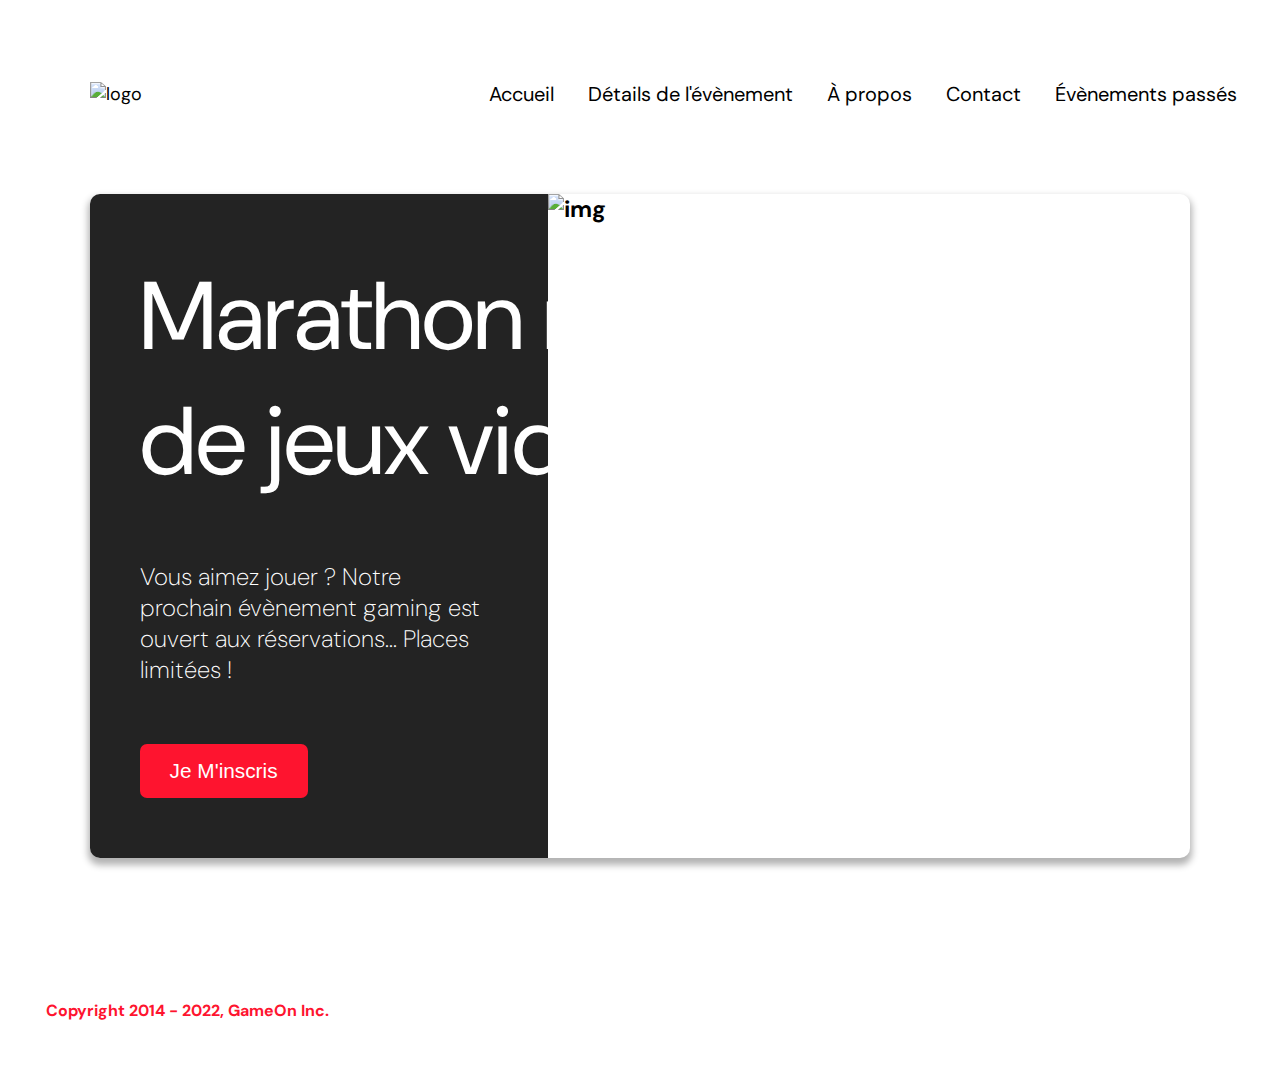
==== starterOnly/index.html @ c32585a4 "Responsive homepage" ====
<!DOCTYPE html>
<html lang="en">
  <head>
    <meta charset="utf-8" />
    <title>Reservation</title>
    <meta name="viewport" content="width=device-width,initial-scale=1" />
    <link rel="stylesheet" href="modal.css" />
    <link
      rel="stylesheet"
      href="https://cdnjs.cloudflare.com/ajax/libs/font-awesome/4.7.0/css/font-awesome.min.css"
    />
    <link rel="preconnect" href="https://fonts.googleapis.com" />
    <link rel="preconnect" href="https://fonts.gstatic.com" crossorigin />
    <link
      href="https://fonts.googleapis.com/css2?family=DM+Sans:ital,opsz,wght@0,9..40,100..1000;1,9..40,100..1000&display=swap"
      rel="stylesheet"
    />
  </head>
  <body>
    <div>
      <div class="topnav" id="myTopnav">
        <div class="header-logo">
          <img alt="logo" src="Logo.png" width="auto" height="auto" />
        </div>
        <div class="main-navbar">
          <a href="#" class="nav_links"><span>Accueil</span></a>
          <a href="#" class="nav_links"><span>Détails de l'évènement</span></a>
          <a href="#" class="nav_links"><span>À propos</span></a>
          <a href="#" class="nav_links"><span>Contact</span></a>
          <a href="#" class="nav_links"><span>Évènements passés</span></a>
          <a href="javascript:void(0);" class="icon" onclick="editNav()">
            <i class="fa fa-bars"></i>
          </a>
        </div>
      </div>
      <main>
        <div class="hero-section">
          <div class="hero-content">
            <h1 class="hero-headline">
              Marathon national<br />
              de jeux vidéos
            </h1>
            <p class="hero-text">
              Vous aimez jouer ? Notre prochain évènement gaming est ouvert aux
              réservations... Places limitées !
            </p>
            <button class="btn-signup modal-btn">je m'inscris</button>
          </div>
          <div class="hero-img">
            <img src="./bg_img.jpg" alt="img" />
          </div>
          <div class="btn-signup-wrapper">
            <button class="btn-signup modal-btn">je m'inscris</button>
          </div>
        </div>

        <div class="bground">
          <div class="topnav" id="myTopnav">
            <div class="header-logo">
              <img alt="logo" src="Logo.png" width="auto" height="auto" />
            </div>
            <div class="main-navbar">
              <a href="#" class="nav_links"><span>Accueil</span></a>
              <a href="#" class="nav_links"
                ><span>Détails de l'évènement</span></a
              >
              <a href="#" class="nav_links"><span>À propos</span></a>
              <a href="#" class="nav_links"><span>Contact</span></a>
              <a href="#" class="nav_links"><span>Évènements passés</span></a>
              <a href="javascript:void(0);" class="icon" onclick="editNav()">
                <i class="fa fa-bars"></i>
              </a>
            </div>
          </div>
          <div class="content">
            <span class="close"></span>
            <div class="modal-body">
              <form
                name="reserve"
                action="index.html"
                method="get"
                onsubmit="return validate();"
              >
                <div class="formData">
                  <label for="first">Prénom</label><br />
                  <input
                    class="text-control"
                    type="text"
                    id="first"
                    name="first"
                    minlength="2"
                    required
                  /><br />
                </div>
                <div class="formData">
                  <label for="last">Nom</label><br />
                  <input
                    class="text-control"
                    type="text"
                    id="last"
                    name="last"
                    required
                  /><br />
                </div>
                <div class="formData">
                  <label for="email">E-mail</label><br />
                  <input
                    class="text-control"
                    type="email"
                    id="email"
                    name="email"
                  /><br />
                </div>
                <div class="formData">
                  <label for="birthdate">Date de naissance</label><br />
                  <input
                    class="text-control"
                    type="date"
                    id="birthdate"
                    name="birthdate"
                  /><br />
                </div>
                <div class="formData">
                  <label for="quantity"
                    >À combien de tournois GameOn avez-vous déjà participé
                    ?</label
                  ><br />
                  <input
                    type="number"
                    class="text-control"
                    id="quantity"
                    name="quantity"
                    min="0"
                    max="99"
                    value="0"
                  />
                </div>
                <p class="text-label">
                  A quel tournoi souhaitez-vous participer cette année ?
                </p>
                <div class="formData">
                  <input
                    class="checkbox-input"
                    type="radio"
                    id="location1"
                    name="location"
                    value="New York"
                    checked
                  />
                  <label class="checkbox-label" for="location1">
                    <span class="checkbox-icon"></span>
                    New York</label
                  >
                  <input
                    class="checkbox-input"
                    type="radio"
                    id="location2"
                    name="location"
                    value="San Francisco"
                  />
                  <label class="checkbox-label" for="location2">
                    <span class="checkbox-icon"></span>
                    San Francisco</label
                  >
                  <input
                    class="checkbox-input"
                    type="radio"
                    id="location3"
                    name="location"
                    value="Seattle"
                  />
                  <label class="checkbox-label" for="location3">
                    <span class="checkbox-icon"></span>
                    Seattle</label
                  >
                  <input
                    class="checkbox-input"
                    type="radio"
                    id="location4"
                    name="location"
                    value="Chicago"
                  />
                  <label class="checkbox-label" for="location4">
                    <span class="checkbox-icon"></span>
                    Chicago</label
                  >
                  <input
                    class="checkbox-input"
                    type="radio"
                    id="location5"
                    name="location"
                    value="Boston"
                  />
                  <label class="checkbox-label" for="location5">
                    <span class="checkbox-icon"></span>
                    Boston</label
                  >
                  <input
                    class="checkbox-input"
                    type="radio"
                    id="location6"
                    name="location"
                    value="Portland"
                  />
                  <label class="checkbox-label" for="location6">
                    <span class="checkbox-icon"></span>
                    Portland</label
                  >
                </div>

                <div class="formData">
                  <input
                    class="checkbox-input"
                    type="checkbox"
                    id="checkbox1"
                    checked
                    required
                  />
                  <label class="checkbox2-label" for="checkbox1" required>
                    <span class="checkbox-icon"></span>
                    J'ai lu et accepté les conditions d'utilisation.
                  </label>
                  <br />
                  <input
                    class="checkbox-input"
                    type="checkbox"
                    id="checkbox2"
                  />
                  <label class="checkbox2-label" for="checkbox2">
                    <span class="checkbox-icon"></span>
                    Je Je souhaite être prévenu des prochains évènements.
                  </label>
                  <br />
                </div>
                <input
                  class="btn-submit"
                  type="submit"
                  class="button"
                  value="C'est parti"
                />
              </form>
            </div>
          </div>
        </div>
      </main>
      <footer>
        <p class="copyrights">Copyright 2014 - 2022, GameOn Inc.</p>
      </footer>
      <script src="modal.js"></script>
    </div>
  </body>
</html>
---- starterOnly/modal.css ----
:root {
  --font-default: "DM Sans", Arial, Helvetica, sans-serif;
  --font-slab: var(--font-default);
  --modal-duration: 0.8s;
}
* {
  box-sizing: border-box;
  margin: 0;
  padding: 0;
}
/* Landing Page */

body {
  margin: 0;
  display: flex;
  flex-direction: column;
  align-items: center;
  background-image: url("background.png");
  font-family: var(--font-default);
  font-size: 18px;
  margin: 0 auto;
}

p {
  margin-bottom: 0;
  padding: 0.5vw;
}

img {
  padding-right: 1rem;
}

.topnav {
  display: flex;
  align-items: center;
  justify-content: space-between;
  overflow: hidden;
  margin-left: 5%;
  margin-top: 5%;
  padding-left: 2vw;
  padding-right: 2vw;
  max-width: 1300px;
}
.header-logo {
  float: left;
}
.main-navbar {
  float: right;
}

.nav_links {
  margin-top: 2rem;
  width: fit-content;
}

.topnav a {
  float: left;
  display: block;
  color: #000000;
  text-align: center;
  padding: 12px 12px;
  margin: 5px;
  text-decoration: none;
  font-size: 20px;
  font-family: "DM Sans";
}

.topnav .nav_links:hover {
  background-color: #ff0000;
  color: #ffffff;
  border-radius: 15px;
  text-decoration: underline;
  text-underline-offset: 5px;
  text-decoration-thickness: 1px;
}

.topnav .icon {
  display: none;
  color: #ff001b;
  font-size: 30px;
}

@media screen and (max-width: 1200px) {
  .topnav {
    align-items: flex-start;
    margin-right: 5%;
  }
  .topnav a {
    display: none;
  }
  .topnav a.icon {
    float: right;
    display: flex;
    margin: 0;
    padding: 0;
  }

  .topnav.responsive {
    position: relative;
  }
  .topnav.responsive .icon {
    position: absolute;
    right: 0;
    top: 0;
  }
  .topnav.responsive a {
    float: none;
    display: block;
    text-align: left;
  }
}

/*@media screen and (max-width: 540px) {
  .topnav a {
    display: none;
  }
  .topnav a.icon {
    float: right;
    display: block;
    margin-top: -15px;
  }
}*/

main {
  font-size: 130%;
  font-weight: bolder;
  color: black;
  padding-top: 0.5vw;
  padding-left: 2vw;
  padding-right: 2vw;
  margin: 1px 20px 15px;
  border-radius: 2rem;
  text-align: justify;
  max-width: 1300px;
  margin: 5%;
}

.modal-btn {
  font-size: 145%;
  background: #fe142f;
  display: flex;
  margin: auto;
  padding: 2em;
  color: #fff;
  padding: 0.75rem 2.5rem;
  border-radius: 1rem;
  cursor: pointer;
}

.modal-btn:hover {
  background: #3876ac;
}

footer {
  margin: 20px;
  padding: 10px;
  font-family: var(--font-slab);
  padding: 2vh 2vw;
}

/* Modal form */

.button {
  background: #fe142f;
  margin-top: 0.5em;
  padding: 1em;
  color: #fff;
  border-radius: 15px;
  cursor: pointer;
  font-size: 16px;
}

.button:hover {
  background: #3876ac;
}

.smFont {
  font-size: 16px;
}

.bground {
  display: none;
  justify-content: center;
  align-items: center;
  position: fixed;
  z-index: 1;
  left: 0;
  top: 0;
  height: 100%;
  width: 100%;
  overflow: auto;
  background-color: white;
}

.content {
  margin: 5% auto;
  width: 100%;
  max-width: 500px;
  animation-name: modalopen;
  animation-duration: var(--modal-duration);
  background: #232323;
  border-radius: 10px;
  overflow: hidden;
  position: relative;
  color: #fff;
  padding-top: 10px;
}

.modal-body {
  padding: 15px 8%;
  margin: 15px auto;
}

label {
  font-family: var(--font-default);
  font-size: 17px;
  font-weight: normal;
  display: inline-block;
  margin-bottom: 11px;
}
input {
  padding: 8px;
  border: 0.8px solid #ccc;
  outline: none;
}
.text-control {
  margin: 0;
  padding: 8px;
  width: 100%;
  border-radius: 8px;
  font-size: 20px;
  height: 48px;
}
.formData[data-error]::after {
  content: attr(data-error);
  font-size: 0.4em;
  color: #e54858;
  display: block;
  margin-top: 7px;
  margin-bottom: 7px;
  text-align: right;
  line-height: 0.3;
  opacity: 0;
  transition: 0.3s;
}
.formData[data-error-visible="true"]::after {
  opacity: 1;
}
.formData[data-error-visible="true"] .text-control {
  border: 2px solid #e54858;
}
/* 
input[data-error]::after {
    content: attr(data-error);
    font-size: 0.4em;
    color: red;
} */
.checkbox-label,
.checkbox2-label {
  position: relative;
  margin-left: 36px;
  font-size: 12px;
  font-weight: normal;
}
.checkbox-label .checkbox-icon,
.checkbox2-label .checkbox-icon {
  display: block;
  width: 20px;
  height: 20px;
  border: 2px solid #279e7a;
  border-radius: 50%;
  text-indent: 29px;
  white-space: nowrap;
  position: absolute;
  left: -30px;
  top: -1px;
  transition: 0.3s;
}
.checkbox-label .checkbox-icon::after,
.checkbox2-label .checkbox-icon::after {
  content: "";
  width: 13px;
  height: 13px;
  background-color: #279e7a;
  border-radius: 50%;
  text-indent: 29px;
  white-space: nowrap;
  position: absolute;
  left: 50%;
  top: 50%;
  transform: translate(-50%, -50%);
  transition: 0.3s;
  opacity: 0;
}
.checkbox-input {
  display: none;
}
.checkbox-input:checked + .checkbox-label .checkbox-icon::after,
.checkbox-input:checked + .checkbox2-label .checkbox-icon::after {
  opacity: 1;
}
.checkbox-input:checked + .checkbox2-label .checkbox-icon {
  background: #279e7a;
}
.checkbox2-label .checkbox-icon {
  border-radius: 4px;
  border: 0;
  background: #c4c4c4;
}
.checkbox2-label .checkbox-icon::after {
  width: 7px;
  height: 4px;
  border-radius: 2px;
  background: transparent;
  border: 2px solid transparent;
  border-bottom-color: #fff;
  border-left-color: #fff;
  transform: rotate(-55deg);
  left: 21%;
  top: 19%;
}
.close {
  position: absolute;
  right: 15px;
  top: 15px;
  width: 32px;
  height: 32px;
  opacity: 1;
  cursor: pointer;
  transform: scale(0.7);
}
.close:before,
.close:after {
  position: absolute;
  left: 15px;
  content: " ";
  height: 33px;
  width: 3px;
  background-color: #fff;
}
.close:before {
  transform: rotate(45deg);
}
.close:after {
  transform: rotate(-45deg);
}
.btn-submit,
.btn-signup {
  background: #fe142f;
  display: block;
  margin: 0 auto;
  border-radius: 7px;
  font-size: 1rem;
  padding: 12px 82px;
  color: #fff;
  cursor: pointer;
  border: 0;
}
/* custom select styles */
.custom-select {
  position: relative;
  font-family: Arial;
  font-size: 1.1rem;
  font-weight: normal;
}

.custom-select select {
  display: none;
}
.select-selected {
  background-color: #fff;
}

/* Style the arrow inside the select element: */
.select-selected:after {
  position: absolute;
  content: "";
  top: 10px;
  right: 13px;
  width: 11px;
  height: 11px;
  border: 3px solid transparent;
  border-bottom-color: #f00;
  border-left-color: #f00;
  transform: rotate(-48deg);
  border-radius: 5px 0 5px 0;
}

/* Point the arrow upwards when the select box is open (active): */
.select-selected.select-arrow-active:after {
  transform: rotate(135deg);
  top: 13px;
}

.select-items div,
.select-selected {
  color: #000;
  padding: 11px 16px;
  border: 1px solid transparent;
  border-color: transparent transparent rgba(0, 0, 0, 0.1) transparent;
  cursor: pointer;
  border-radius: 8px;
  height: 48px;
}

/* Style items (options): */
.select-items {
  position: absolute;
  background-color: #fff;
  top: 89%;
  left: 0;
  right: 0;
  z-index: 99;
}

/* Hide the items when the select box is closed: */
.select-hide {
  display: none;
}

.select-items div:hover,
.same-as-selected {
  background-color: rgba(0, 0, 0, 0.1);
}
/* custom select end */
.text-label {
  font-weight: normal;
  font-size: 16px;
}
.hero-section {
  border-radius: 10px;
  display: grid;
  grid-template-columns: repeat(12, 1fr);
  overflow: hidden;
  box-shadow: 0 5px 7px 2px rgba(0, 0, 0, 0.3);
  margin-bottom: 10px;
}
.hero-content {
  padding: 60px 50px;
  padding-bottom: 60px;
  grid-column: span 5;
  background: #232323;
  color: #fff;
  position: relative;
  text-align: left;
  min-width: 60%;
  display: flex;
  flex-direction: column;
  justify-content: space-between;
}
/*.hero-content::after {
  content: "";
  width: 100%;
  height: 100%;
  background: #232323;
  position: absolute;
  right: -80px;
  top: 0;
} */
.hero-content > * {
  position: relative;
  z-index: 1;
}
.hero-headline {
  text-wrap: balance;
  font-size: 6rem;
  font-weight: normal;
  white-space: nowrap;
}
.hero-text {
  width: 100%;
  font-weight: 200;
  margin-top: 57px;
  padding: 0;
  font-size: 24px;
}
.btn-signup {
  outline: none;
  text-transform: capitalize;
  font-size: 1.3rem;
  padding: 15px 30px;
  margin: 0;
  margin-top: 59px;
  width: fit-content;
}
.hero-img {
  grid-column: span 7;
}
.hero-img img {
  width: 100%;
  height: 100%;
  object-fit: cover;
  display: block;
  padding: 0;
}
.copyrights {
  color: #fe142f;
  padding: 0;
  font-size: 1rem;
  margin: 60px 0 30px;
  font-weight: bolder;
}
.hero-section > .btn-signup-wrapper {
  display: none;
}

@media screen and (max-width: 1024px) {
  .hero-section {
    display: block;
    box-shadow: unset;
  }
  .hero-content {
    background: #fff;
    color: #000;
    padding: 0px;
  }
  .hero-content::after {
    content: unset;
  }
  .hero-content .btn-signup {
    display: none;
  }
  .hero-headline {
    font-size: 5.5rem;
    white-space: normal;
    margin-bottom: 20px;
  }

  .hero-text {
    width: unset;
    font-size: 1.5rem;
    margin-top: 0;
  }
  .hero-img img {
    border-radius: 10px;
    margin-top: 40px;
  }
  .hero-section > .btn-signup-wrapper {
    display: flex;
    margin: 0;
    padding: 0;
    align-items: center;
    justify-content: center;
  }
  footer {
    display: flex;
    justify-content: center;
  }
  .copyrights {
    text-align: center;
    margin: 0;
  }
}
@media screen and (max-width: 768px) {
  .hero-headline {
    font-size: 3rem;
  }
  .hero-text {
    font-size: 1rem;
  }

  .header-logo img {
    width: 103px;
  }

  .icon .fa-bars {
    font-size: 19px;
  }
  .nav_links span {
    font-size: 1rem;
  }

  .fa-bars {
    font-size: 10px;
  }
}

@media screen and (max-width: 425px) {
  .hero-headline {
    font-size: 2.5rem;
  }

  .hero-section .btn-signup {
    font-size: 0.875rem;
    padding: 10px 30px;
    margin-top: 25px;
  }

  footer {
    padding: 5px;
    margin: 0;
  }

  .copyrights {
    font-size: 0.625rem;
  }

  .hero-text {
    font-size: 0.8125rem;
  }
}

@keyframes modalopen {
  from {
    opacity: 0;
    transform: translateY(-150px);
  }
  to {
    opacity: 1;
  }
}
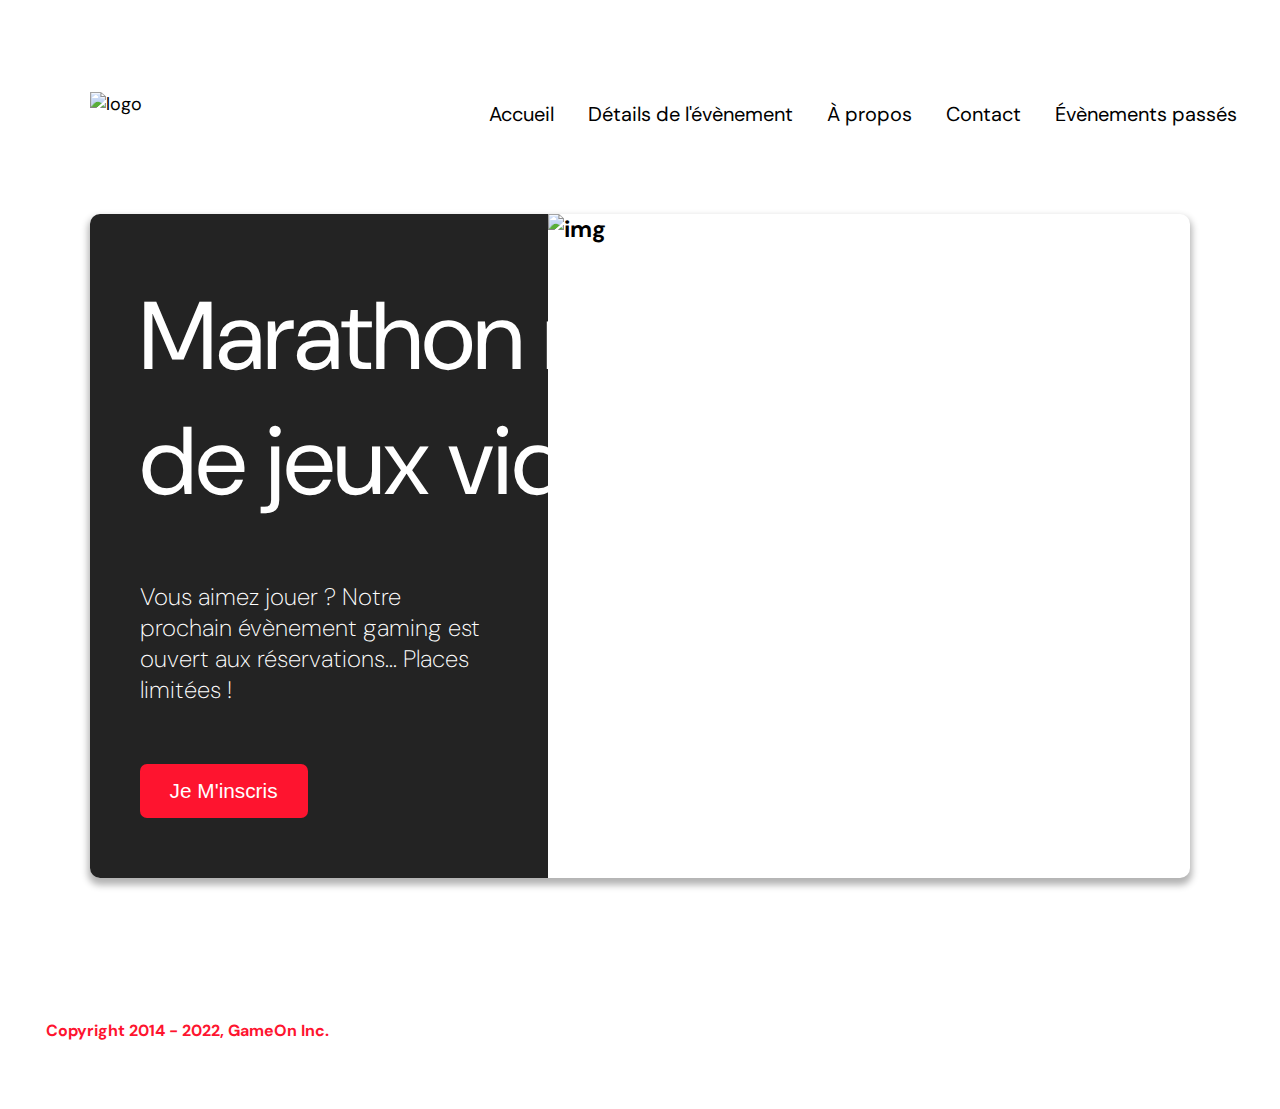
==== commit 3089b671: "CSS style and responsive modifications on modal" ====
--- a/starterOnly/index.html
+++ b/starterOnly/index.html
@@ -18,9 +18,14 @@
   </head>
   <body>
     <div>
-      <div class="topnav" id="myTopnav">
+      <header class="topnav" id="myTopnav">
         <div class="header-logo">
           <img alt="logo" src="Logo.png" width="auto" height="auto" />
+        </div>
+        <div class="menu_burger">
+          <a href="javascript:void(0);" class="icon" onclick="editNav()">
+            <i class="fa fa-bars"></i>
+          </a>
         </div>
         <div class="main-navbar">
           <a href="#" class="nav_links"><span>Accueil</span></a>
@@ -28,11 +33,8 @@
           <a href="#" class="nav_links"><span>À propos</span></a>
           <a href="#" class="nav_links"><span>Contact</span></a>
           <a href="#" class="nav_links"><span>Évènements passés</span></a>
-          <a href="javascript:void(0);" class="icon" onclick="editNav()">
-            <i class="fa fa-bars"></i>
-          </a>
-        </div>
-      </div>
+        </div>
+      </header>
       <main>
         <div class="hero-section">
           <div class="hero-content">
@@ -55,9 +57,14 @@
         </div>
 
         <div class="bground">
-          <div class="topnav" id="myTopnav">
+          <header class="topnav" id="myTopnav2">
             <div class="header-logo">
               <img alt="logo" src="Logo.png" width="auto" height="auto" />
+            </div>
+            <div class="menu_burger">
+              <a href="javascript:void(0);" class="icon" onclick="editNav2()">
+                <i class="fa fa-bars"></i>
+              </a>
             </div>
             <div class="main-navbar">
               <a href="#" class="nav_links"><span>Accueil</span></a>
@@ -67,11 +74,9 @@
               <a href="#" class="nav_links"><span>À propos</span></a>
               <a href="#" class="nav_links"><span>Contact</span></a>
               <a href="#" class="nav_links"><span>Évènements passés</span></a>
-              <a href="javascript:void(0);" class="icon" onclick="editNav()">
-                <i class="fa fa-bars"></i>
-              </a>
-            </div>
-          </div>
+            </div>
+          </header>
+
           <div class="content">
             <span class="close"></span>
             <div class="modal-body">
--- a/starterOnly/modal.css
+++ b/starterOnly/modal.css
@@ -28,6 +28,16 @@
 
 img {
   padding-right: 1rem;
+}
+
+.menu_burger {
+  position: absolute;
+  top: 0;
+  right: 0;
+}
+
+.main-navbar {
+  margin-top: 20px;
 }
 
 .topnav {
@@ -44,12 +54,8 @@
 .header-logo {
   float: left;
 }
-.main-navbar {
-  float: right;
-}
 
 .nav_links {
-  margin-top: 2rem;
   width: fit-content;
 }
 
@@ -81,6 +87,13 @@
 }
 
 @media screen and (max-width: 1200px) {
+  header {
+    display: flex;
+    flex-direction: column;
+    align-items: flex-start;
+    justify-content: center;
+    position: relative;
+  }
   .topnav {
     align-items: flex-start;
     margin-right: 5%;
@@ -95,31 +108,22 @@
     padding: 0;
   }
 
-  .topnav.responsive {
+  .topnav.responsive a {
+    float: none;
+    display: flex;
+    text-align: left;
+  }
+  /*.topnav.responsive {
     position: relative;
   }
+
+
   .topnav.responsive .icon {
     position: absolute;
     right: 0;
     top: 0;
-  }
-  .topnav.responsive a {
-    float: none;
-    display: block;
-    text-align: left;
-  }
-}
-
-/*@media screen and (max-width: 540px) {
-  .topnav a {
-    display: none;
-  }
-  .topnav a.icon {
-    float: right;
-    display: block;
-    margin-top: -15px;
-  }
-}*/
+  }*/
+}
 
 main {
   font-size: 130%;
@@ -160,6 +164,11 @@
 
 /* Modal form */
 
+.modal_wrapper {
+  display: flex;
+  justify-content: center;
+}
+
 .button {
   background: #fe142f;
   margin-top: 0.5em;
@@ -206,6 +215,9 @@
   padding-top: 10px;
 }
 
+.bground .main-navbar .nav_links {
+  font-weight: 400;
+}
 .modal-body {
   padding: 15px 8%;
   margin: 15px auto;
@@ -560,7 +572,7 @@
   }
 
   .header-logo img {
-    width: 103px;
+    width: 130px;
   }
 
   .icon .fa-bars {
@@ -572,6 +584,16 @@
 
   .fa-bars {
     font-size: 10px;
+  }
+
+  @media (max-width: 500px) {
+    .content {
+      margin: 0;
+      height: 100%;
+      margin-bottom: 0;
+      border-bottom-left-radius: 0;
+      border-bottom-right-radius: 0;
+    }
   }
 }
 
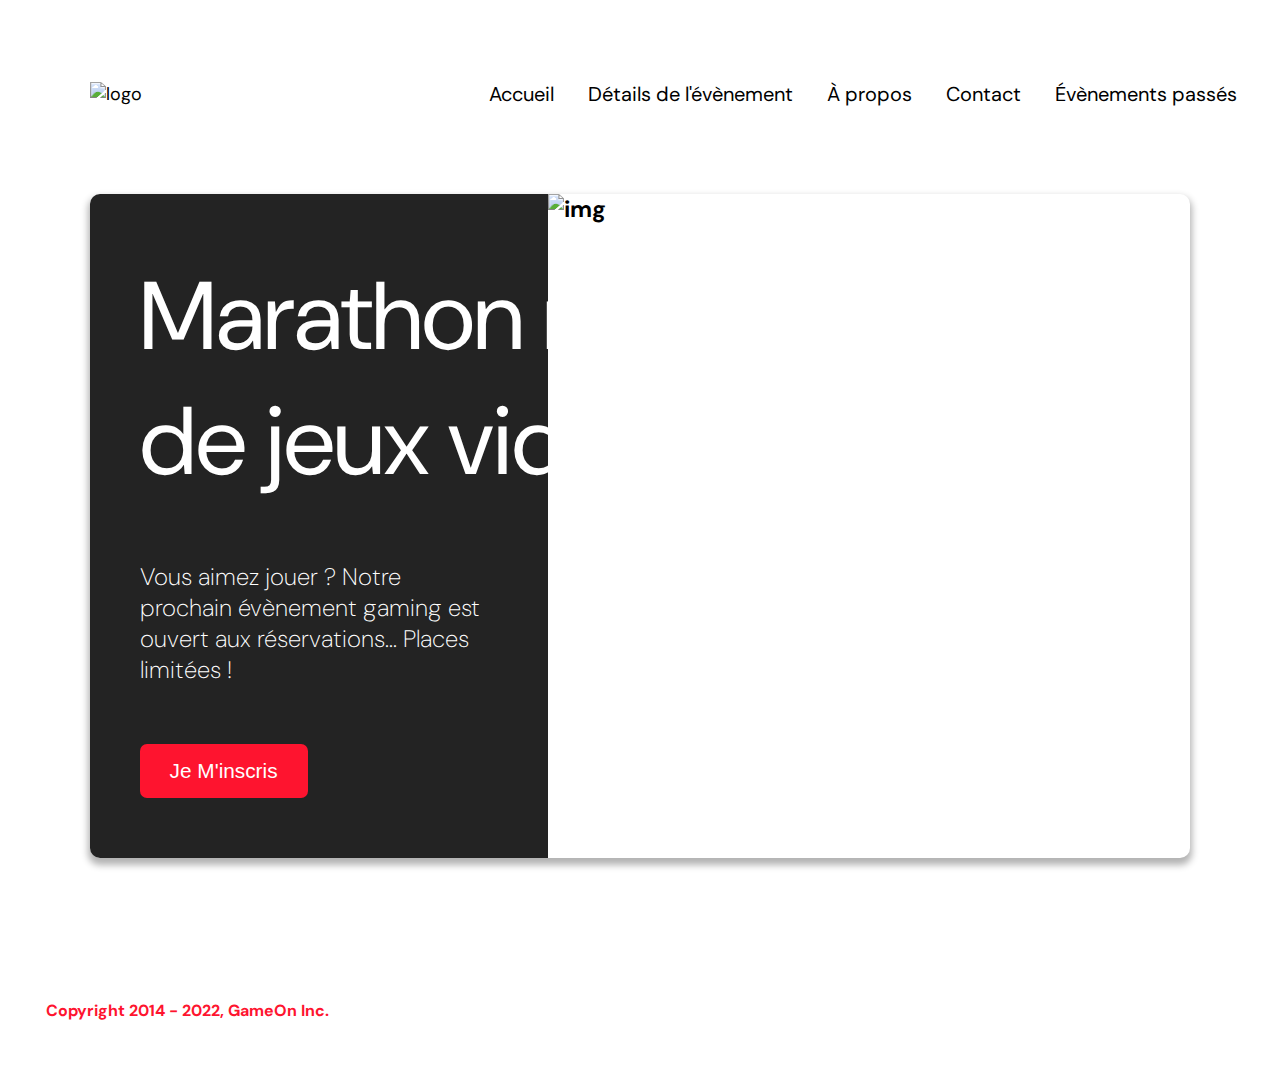
==== commit 2c08e79d: "validation of firstname last name and email on the form" ====
--- a/starterOnly/index.html
+++ b/starterOnly/index.html
@@ -114,6 +114,7 @@
                     type="email"
                     id="email"
                     name="email"
+                    autocomplete="email"
                   /><br />
                 </div>
                 <div class="formData">
@@ -217,11 +218,11 @@
                   <input
                     class="checkbox-input"
                     type="checkbox"
-                    id="checkbox1"
+                    id="conditions"
                     checked
                     required
                   />
-                  <label class="checkbox2-label" for="checkbox1" required>
+                  <label class="checkbox2-label" for="conditions" required>
                     <span class="checkbox-icon"></span>
                     J'ai lu et accepté les conditions d'utilisation.
                   </label>
@@ -229,9 +230,9 @@
                   <input
                     class="checkbox-input"
                     type="checkbox"
-                    id="checkbox2"
-                  />
-                  <label class="checkbox2-label" for="checkbox2">
+                    id="newsletter"
+                  />
+                  <label class="checkbox2-label" for="newsletter">
                     <span class="checkbox-icon"></span>
                     Je Je souhaite être prévenu des prochains évènements.
                   </label>
--- a/starterOnly/modal.css
+++ b/starterOnly/modal.css
@@ -36,21 +36,22 @@
   right: 0;
 }
 
-.main-navbar {
-  margin-top: 20px;
-}
-
 .topnav {
   display: flex;
   align-items: center;
   justify-content: space-between;
-  overflow: hidden;
   margin-left: 5%;
   margin-top: 5%;
+  margin-bottom: 5%;
   padding-left: 2vw;
   padding-right: 2vw;
   max-width: 1300px;
 }
+
+#myTopnav2 {
+  display: none;
+}
+
 .header-logo {
   float: left;
 }
@@ -190,7 +191,6 @@
 .bground {
   display: none;
   justify-content: center;
-  align-items: center;
   position: fixed;
   z-index: 1;
   left: 0;
@@ -209,7 +209,7 @@
   animation-duration: var(--modal-duration);
   background: #232323;
   border-radius: 10px;
-  overflow: hidden;
+  overflow: auto;
   position: relative;
   color: #fff;
   padding-top: 10px;
@@ -367,6 +367,7 @@
   color: #fff;
   cursor: pointer;
   border: 0;
+  margin-top: 10px;
 }
 /* custom select styles */
 .custom-select {
@@ -585,15 +586,20 @@
   .fa-bars {
     font-size: 10px;
   }
-
-  @media (max-width: 500px) {
-    .content {
-      margin: 0;
-      height: 100%;
-      margin-bottom: 0;
-      border-bottom-left-radius: 0;
-      border-bottom-right-radius: 0;
-    }
+}
+
+@media (max-width: 500px) {
+  .content {
+    margin: 0;
+    height: 100%;
+    margin-bottom: 0;
+    border-bottom-left-radius: 0;
+    border-bottom-right-radius: 0;
+  }
+
+  #myTopnav2 {
+    display: flex;
+    justify-content: space-between;
   }
 }
 
